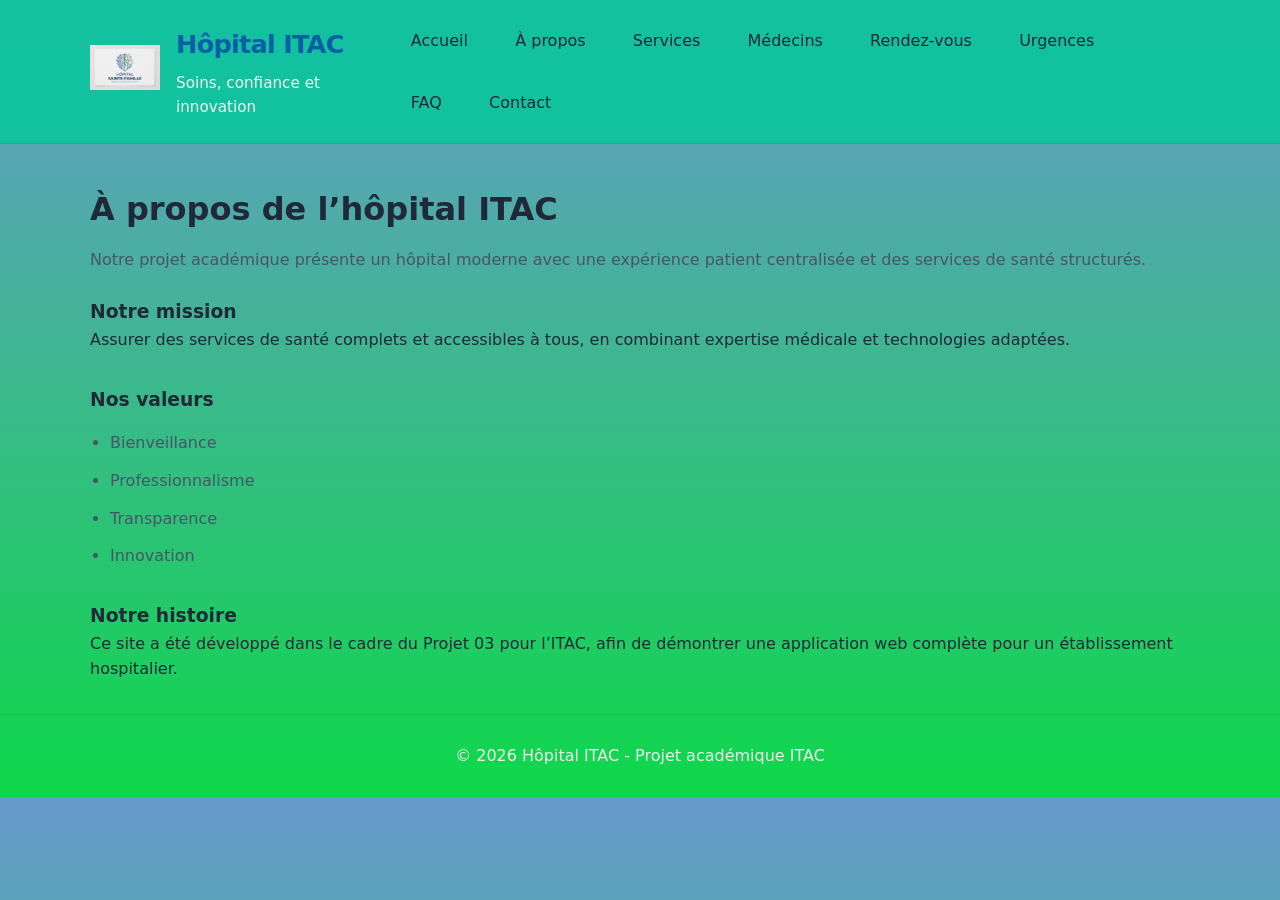
==== a-propos.html @ c01a9460 "Premier projet" ====
<!DOCTYPE html>
<html lang="fr">
<head>
  <meta charset="UTF-8">
  <meta name="viewport" content="width=device-width, initial-scale=1.0">
  <title>Hôpital ITAC - À propos</title>
  <link rel="stylesheet" href="css/style.css">
</head>
<body>
  <header class="site-header">
    <div class="container header-inner">
      <div class="logo">
        <a href="index.html"><img src="images/logo.png" alt="Logo de l'hôpital ITAC"></a>
      </div>
      <div class="brand">
        <h1>Hôpital ITAC</h1>
        <p>Soins, confiance et innovation</p>
      </div>
      <nav class="main-nav">
        <a href="index.html">Accueil</a>
        <a href="a-propos.html">À propos</a>
        <a href="services.html">Services</a>
        <a href="medecins.html">Médecins</a>
        <a href="rendez-vous.html">Rendez-vous</a>
        <a href="urgences.html">Urgences</a>
        <a href="faq.html">FAQ</a>
        <a href="contact.html">Contact</a>
      </nav>
    </div>
  </header>

  <main class="container">
    <section class="page-title">
      <h2>À propos de l’hôpital ITAC</h2>
      <p>Notre projet académique présente un hôpital moderne avec une expérience patient centralisée et des services de santé structurés.</p>
    </section>

    <section class="content-section">
      <h3>Notre mission</h3>
      <p>Assurer des services de santé complets et accessibles à tous, en combinant expertise médicale et technologies adaptées.</p>
    </section>

    <section class="content-section">
      <h3>Nos valeurs</h3>
      <ul>
        <li>Bienveillance</li>
        <li>Professionnalisme</li>
        <li>Transparence</li>
        <li>Innovation</li>
      </ul>
    </section>

    <section class="content-section">
      <h3>Notre histoire</h3>
      <p>Ce site a été développé dans le cadre du Projet 03 pour l’ITAC, afin de démontrer une application web complète pour un établissement hospitalier.</p>
    </section>
  </main>

  <footer class="site-footer">
    <div class="container">
      <p>© 2026 Hôpital ITAC - Projet académique ITAC</p>
    </div>
  </footer>
</body>
</html>
---- css/style.css ----
:root {
  --bleu: #0a5ea8;
  --bleu-clair: #13aa5e;
  --blanc: #ffffff;
  --gris: #eef6f9;
  --surface: rgba(255, 255, 255, 0.88);
  --text: #1f2937;
  --muted: #f5f1f1fb;
}

* {
  box-sizing: border-box;
  margin: 0;
  padding: 0;
}

body {
  font-family: Inter, system-ui, -apple-system, BlinkMacSystemFont, "Segoe UI", sans-serif;
  margin: 0;
  background: linear-gradient(180deg, #679acc 0%, #0ed84a 100%);
  color: var(--text);
  line-height: 1.6;
  min-heij  ght: 100vh;
  display:   flex;
  flex-direction: column;
}

.logo img {              
  width: 70px;
  height: auto;
}

main {
  flex: 1;
}

a {
  color: var(--bleu);
  text-decoration: none;
}

.container {
  width: min(1100px, calc(100% - 2rem));
  margin: 0 auto;
}

.site-header {
  background: rgba(12, 197, 157, 0.92);
  backdrop-filter: blur(12px);
  border-bottom: 1px solid rgba(15, 23, 42, 0.08);
  position: sticky;
  top: 0;
  z-index: 100;
}

.header-inner {
  display: flex;
  justify-content: flex-start;
  align-items: center;
  gap: 1rem;
  padding: 1rem 0;
}

.logo {
  flex-shrink: 0;
}

.main-nav {
  display: flex;
  flex-wrap: wrap;
  gap: 0.75rem;
  align-items: center;
  margin-left: auto;
}

.brand h1 {
  margin: 0;
  font-size: 1.6rem;
  color: var(--bleu);
  letter-spacing: -0.03em;
}

.brand p {
  margin: 0.35rem 0 0;
  color: var(--muted);
  font-size: 0.95rem;
}

.lang-select { margin-left: 1rem; }
.lang-select select { padding: 0.4rem 0.5rem; border-radius: 0.5rem; border: 1px solid rgba(15,23,42,0.08); }
.sr-only { position: absolute; width: 1px; height: 1px; padding: 0; margin: -1px; overflow: hidden; clip: rect(0,0,0,0); white-space: nowrap; border: 0; }

.main-nav a {
  padding: 0.75rem 1.1rem;
  border-radius: 999px;
  color: var(--text);
  transition: background 0.25s ease, transform 0.25s ease, color 0.25s ease;
}

.main-nav a:hover,
.main-nav a:focus-visible {
  background: rgba(10, 94, 168, 0.12);
  color: var(--bleu);
  transform: translateY(-1px);
}

/* Homepage background image (uses local image in images/accueil1.jpg) */
.home-page {
  background: linear-gradient(rgba(0,0,0,0.28), rgba(0,0,0,0.18)), url("../images/accueil1.jpg") center top/cover;
  background-repeat: no-repeat;
  background-attachment: scroll;
  background-color: transparent;
}

.hero {
  position: relative;
  padding: 5rem 2rem 4rem;
  text-align: center;
  color: var(--blanc);
  min-height: 60vh;
  display: grid;
  place-items: center;
}

.hero::before {
  content: "";
  position: absolute;
  inset: 0;
  background: linear-gradient(180deg, rgba(10, 94, 168, 0.16), rgba(10, 94, 168, 0.08));
  pointer-events: none;
}

.hero h2 {
  position: relative;
  margin-bottom: 1rem;
  font-size: clamp(2.25rem, 4vw, 3.5rem);
  letter-spacing: -0.04em;
  text-shadow: 0 12px 30px rgba(15, 23, 42, 0.18);
}

.hero p {
  max-width: 720px;
  margin: 0 auto 2rem;
  color: rgba(255, 255, 255, 0.94);
  position: relative;
  font-size: 1rem;
  text-shadow: 0 8px 24px rgba(15, 23, 42, 0.14);
}

.hero-actions {
  display: flex;
  flex-wrap: wrap;
  justify-content: center;
  gap: 1rem;
}

.btn,
.btn-secondary {
  display: inline-flex;
  align-items: center;
  justify-content: center;
  padding: 0.95rem 1.5rem;
  border-radius: 0.75rem;
  font-weight: 600;
  border: none;
  cursor: pointer;
}

.btn {
  background: var(--bleu);
  color: var(--blanc);
  transition: background 0.25s ease, color 0.25s ease, transform 0.25s ease;
}

.btn:hover,
.btn:focus-visible {
  background: #c51198;
  transform: translateY(-2px);
}

.btn-secondary {
  background: rgba(255, 255, 255, 0.9);
  color: var(--bleu);
  border: 1px solid rgba(10, 94, 168, 0.18);
  box-shadow: 0 12px 24px rgba(15, 23, 42, 0.08);
  transition: background 0.25s ease, color 0.25s ease, transform 0.25s ease, box-shadow 0.25s ease;
}

.btn-secondary:hover,
.btn-secondary:focus-visible {
  background: var(--blanc);
  color: #0b4d87;
  transform: translateY(-2px);
  box-shadow: 0 16px 30px rgba(15, 23, 42, 0.14);
}

.info-grid,
.contact-grid,
.doctor-grid {
  display: grid;
  gap: 1.5rem;
  margin: 6rem 0 3rem;
}

.info-grid,
.contact-grid {
  grid-template-columns: repeat(auto-fit, minmax(240px, 1fr));
}

.contact-grid {
  align-items: stretch;
}

.info-grid article,
.doctor-grid article,
.emergency-card,
.contact-grid div {
  background: var(--surface);
  padding: 1.8rem;
  border-radius: 1.25rem;
  border: 1px solid rgba(255, 255, 255, 0.55);
  box-shadow: 0 20px 40px rgba(15, 23, 42, 0.12);
  transition: background 0.25s ease, transform 0.25s ease, box-shadow 0.25s ease, border-color 0.25s ease;
}

.info-grid article:hover,
.doctor-grid article:hover,
.emergency-card:hover,
.contact-grid div:hover {
  background: rgba(10, 94, 168, 0.08);
  transform: translateY(-4px);
  box-shadow: 0 18px 50px rgba(15, 23, 42, 0.18);
  border-color: rgba(10, 94, 168, 0.25);
}

.info-grid article h3,
.doctor-grid article h3,
.emergency-card h3 {
  margin-top: 0;
  color: var(--bleu);
}

.contact-grid div h3 {
  margin-top: 0;
  color: var(--bleu);
  display: flex;
  align-items: center;
  gap: 0.5rem;
}

.contact-grid div h3 i {
  font-size: 1.4rem;
  color: var(--bleu);
}

.page-title {
  margin: 2.5rem 0 1.5rem;
}

.page-title h2 {
  margin: 0 0 0.75rem;
  font-size: 2rem;
}

.page-title p {
  margin: 0;
  color: #475569;
}

.content-section {
  margin-bottom: 2rem;
}

.contact-layout {
  display: grid;
  gap: 2rem;
}

.contact-main {
  display: grid;
  gap: 2rem;
}

.sidebar {
  position: relative;
}

.sidebar .faq-section {
  margin-top: 0;
}

.content-section ul,
.content-section ol {
  margin: 1rem 0 0 1.25rem;
  color: #475569;
}

.faq-section {
  display: grid;
  gap: 1rem;
}

.faq-item {
  background: var(--surface);
  padding: 1rem 1.25rem;
  border-radius: 1rem;
  border: 1px solid rgba(15, 23, 42, 0.08);
  box-shadow: 0 16px 30px rgba(15, 23, 42, 0.08);
}

.faq-item summary {
  list-style: none;
  cursor: pointer;
  font-weight: 700;
  color: var(--bleu);
  font-size: 1rem;
  display: flex;
  justify-content: space-between;
  align-items: center;
  padding: 0.5rem 0;
}

.faq-item summary::-webkit-details-marker {
  display: none;
}

.faq-item summary::after {
  content: "+";
  font-size: 1.15rem;
  transition: transform 0.25s ease;
}

.faq-item[open] summary::after {
  content: "–";
}

.faq-item p {
  margin: 0.75rem 0 0;
  color: #475569;
  line-height: 1.7;
}

.content-section li {
  margin-bottom: 0.75rem;
}

table {
  width: 100%;
  border-collapse: collapse;
  background: var(--blanc);
  border-radius: 1rem;
  overflow: hidden;
  box-shadow: 0 10px 30px rgba(15, 23, 42, 0.06);
}

thead {
  background: var(--bleu);
  color: var(--blanc);
}

th,
td {
  padding: 1rem 1.25rem;
  text-align: left;
}

tbody tr:nth-child(even) {
  background: rgba(10, 94, 168, 0.06);
}

form.booking-form {
  background: var(--blanc);
  padding: 2rem;
  border-radius: 1rem;
  box-shadow: 0 10px 30px rgba(15, 23, 42, 0.06);
  max-width: 600px;
  margin: 0 auto 3rem;
}

.form-group {
  display: grid;
  gap: 0.75rem;
  margin-bottom: 1.25rem;
}

label {
  font-weight: 600;
  color: #1f2937;
}

input,
select {
  width: 100%;
  padding: 0.95rem 1rem;
  border: 1px solid #d1d5db;
  border-radius: 0.75rem;
  background: #ffffff;
  font: inherit;
}

input:focus,
select:focus {
  outline: 2px solid rgba(10, 94, 168, 0.2);
  border-color: var(--bleu);
}

.form-actions {
  text-align: right;
}

.emergency-section {
  display: grid;
  gap: 1.5rem;
  margin: 2rem 0 3rem;
}

/* Emergency banner */
.emergency-bar {
  background: linear-gradient(90deg, #b91c1c, #ef4444);
  color: #fff;
  padding: 0.5rem 0;
}
.emergency-bar .container {
  display: flex;
  gap: 1rem;
  align-items: center;
  justify-content: flex-start;
}
.emergency-bar strong { font-weight: 800; margin-right: 0.5rem; }
.emergency-phone { color: #fff; font-weight: 700; margin-right: 1rem; }
.emergency-note { opacity: 0.95; font-size: 0.95rem; }

/* Hero adjustments for a professional look */
.hero {
  padding: 4rem 2rem;
  min-height: 48vh;
  display: block;
}
.hero-inner {
  display: grid;
  grid-template-columns: 1fr 320px;
  gap: 2rem;
  align-items: center;
}
.hero-copy { text-align: left; color: var(--blanc); }
.hero-copy h2 { color: var(--blanc); }
.hero-contact { }
.contact-card {
  background: rgba(255,255,255,0.95);
  color: var(--text);
  padding: 1rem;
  border-radius: 0.75rem;
  box-shadow: 0 12px 30px rgba(15,23,42,0.08);
  text-align: left;
}
.contact-card h4 { margin: 0 0 0.5rem; color: var(--bleu); }
.contact-card .phone a { color: var(--bleu); font-weight: 700; }
.btn.btn-outline { background: transparent; border: 1px solid rgba(10,94,168,0.12); color: var(--blanc); }

/* Services preview */
.services-preview { margin: 3.5rem 0; }
.services-preview h3 { margin-bottom: 1rem; color: var(--bleu); }
.service-grid { display: grid; grid-template-columns: repeat(auto-fit, minmax(220px, 1fr)); gap: 1rem; }
.service-card { background: var(--surface); padding: 1.25rem; border-radius: 0.9rem; border: 1px solid rgba(255,255,255,0.6); }
.service-card h4 { margin: 0 0 0.5rem; color: var(--bleu); }
.services-cta { margin-top: 1rem; }

/* Doctor preview */
.doctor-preview { margin: 3.5rem 0; }
.doctor-preview h3 { color: var(--bleu); margin-bottom: 1rem; }
.doctor-grid { display: grid; grid-template-columns: repeat(auto-fit, minmax(200px, 1fr)); gap: 1rem; }
.doctor-grid article { text-align: center; padding: 1rem; }
.doctor-photo { width: 96px; height: 96px; object-fit: cover; border-radius: 999px; margin: 0 auto 0.75rem; }

/* Gallery */
.gallery h3 { color: var(--bleu); margin-bottom: 0.25rem; }
.gallery .muted { color: var(--muted); margin-bottom: 1rem; }
.gallery-grid { display: grid; gap: 0.75rem; grid-template-columns: repeat(auto-fit, minmax(180px, 1fr)); }
.gallery-grid figure { margin: 0; overflow: hidden; border-radius: 0.75rem; background: var(--surface); padding: 0.25rem; }
.gallery-grid img { width: 100%; height: 160px; object-fit: cover; display: block; transition: transform 0.25s ease; cursor: pointer; }
.gallery-grid figure:hover img { transform: scale(1.03); }
.gallery-grid figcaption { padding: 0.5rem; font-size: 0.95rem; color: #0f172a; }

/* Lightbox modal */
.lightbox { position: fixed; inset: 0; display: none; align-items: center; justify-content: center; background: rgba(2,6,23,0.7); z-index: 1000; }
.lightbox.open { display: flex; }
.lightbox .lb-content { max-width: calc(100% - 4rem); max-height: calc(100% - 4rem); position: relative; }
.lightbox img.lb-image { width: 100%; height: auto; display: block; border-radius: 0.5rem; }
.lb-close, .lb-prev, .lb-next { position: absolute; background: rgba(0,0,0,0.6); color: #fff; border: none; width: 44px; height: 44px; border-radius: 50%; display: flex; align-items: center; justify-content: center; cursor: pointer; }
.lb-close { top: -22px; right: -22px; }
.lb-prev { left: -60px; top: 50%; transform: translateY(-50%); }
.lb-next { right: -60px; top: 50%; transform: translateY(-50%); }
.lb-caption { margin-top: 0.5rem; color: #fff; text-align: center; }

@media (max-width: 720px) {
  .gallery-grid img { height: 140px; }
  .lb-prev { left: 8px; }
  .lb-next { right: 8px; }
  .lb-close { top: 8px; right: 8px; }
}


.site-footer {
  background: transparent;
  border-top: 1px solid rgba(15, 23, 42, 0.08);
  padding: 1.75rem 0;
  text-align: center;
  color: var(--muted);
}

@media (min-width: 768px) {
  .info-grid {
    grid-template-columns: repeat(3, minmax(0, 1fr));
  }

  .contact-grid,
  .doctor-grid {
    grid-template-columns: repeat(2, minmax(0, 1fr));
  }

  .contact-layout {
    grid-template-columns: 1.5fr 1fr;
    align-items: start;
  }

  .sidebar {
    position: sticky;
    top: 1.5rem;
  }

  .hero-actions {
    justify-content: flex-start;
  }
}

@media (max-width: 720px) {
  .header-inner {
    flex-direction: column;
    align-items: flex-start;
  }

  .main-nav {
    width: 100%;
    justify-content: center;
    flex-wrap: wrap;
  }

  .main-nav a {
    flex: 0 1 auto;
    text-align: center;
    font-size: 0.9rem;
    padding: 0.6rem 0.8rem;
  }

  .page-title {
    text-align: center;
  }
}

/* Responsive tweaks */
@media (max-width: 900px) {
  .container { width: calc(100% - 2rem); }
  .hero-inner { grid-template-columns: 1fr; }
  .hero { padding: 3rem 1rem; }
  .hero-copy { text-align: left; }
  .hero-contact { order: 2; }
  .contact-card { margin-top: 1rem; }
  .header-inner { padding: 0.75rem 0; }
}

@media (max-width: 520px) {
  .main-nav { overflow-x: auto; -webkit-overflow-scrolling: touch; gap: 0.5rem; }
  .main-nav a { white-space: nowrap; padding: 0.5rem 0.75rem; font-size: 0.95rem; }
  .brand h1 { font-size: 1.25rem; }
  .brand p { display: none; }
  .hero h2 { font-size: 1.6rem; }
  .hero p { font-size: 0.95rem; }
  .contact-card { padding: 0.85rem; }
  .service-grid { grid-template-columns: 1fr; }
  .doctor-grid { grid-template-columns: 1fr 1fr; }
  .doctor-photo { width: 80px; height: 80px; }
}

@media (max-width: 360px) {
  .doctor-grid { grid-template-columns: 1fr; }
  .hero-inner { gap: 1rem; }
  .hero { padding: 2rem 0.75rem; }
}

/* Contact map styles */
.contact-map-section { margin: 2rem 0 3rem; }
#map { width: 100%; height: 360px; border-radius: 0.75rem; border: 1px solid rgba(15,23,42,0.06); overflow: hidden; }
.contact-map-section .muted { margin-top: 0.5rem; }

/* Booking section background (uses same image as homepage) */
.booking-hero {
  background: linear-gradient(rgba(0,0,0,0.34), rgba(0,0,0,0.22)), url("../images/accueil1.jpg") center/cover no-repeat;
  padding: 3rem 1.25rem;
  border-radius: 0.75rem;
  margin: 1.5rem 0;
  color: #fff;
}
.booking-hero .booking-form { background: rgba(255,255,255,0.98); }
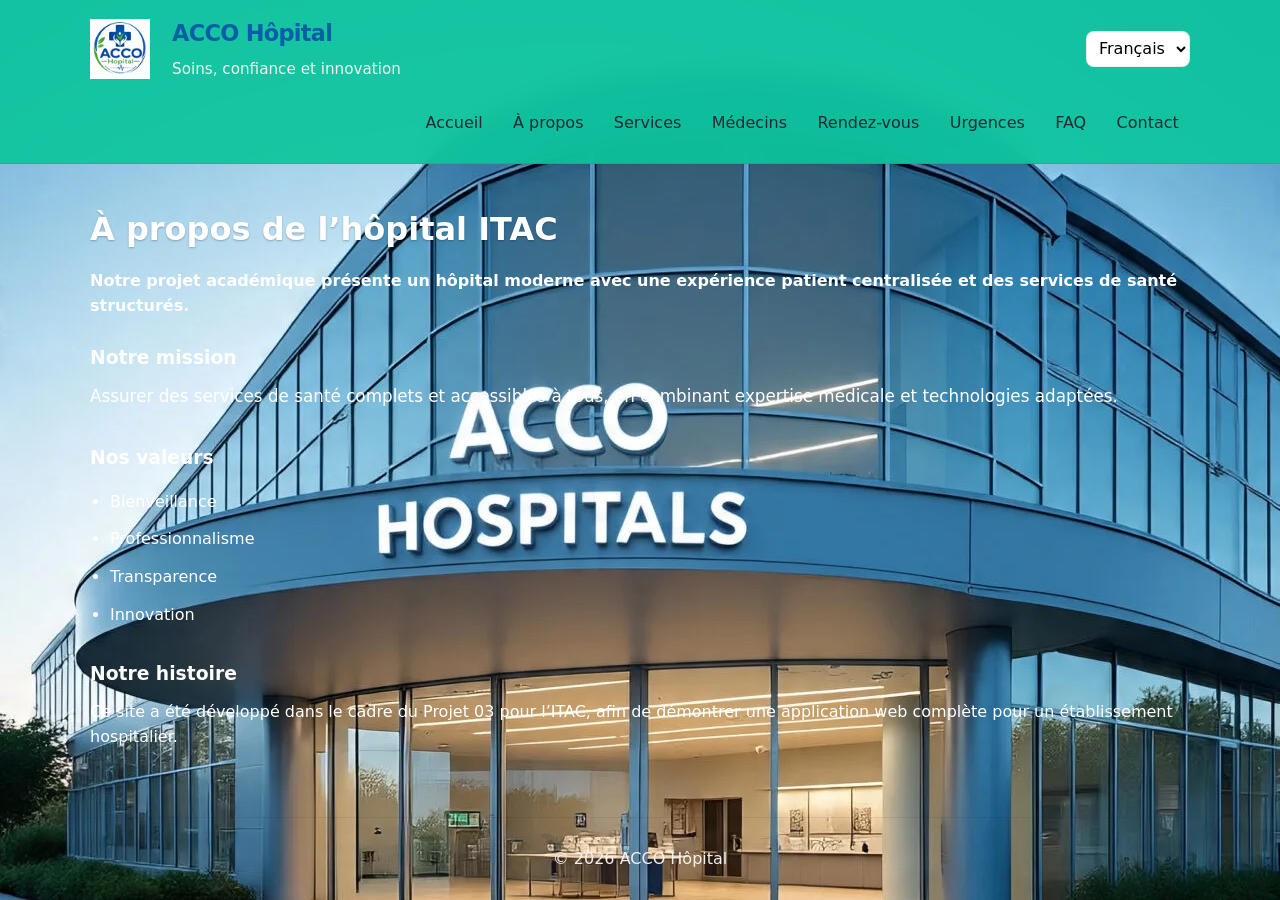
==== commit 275e2164: "first commit" ====
--- a/a-propos.html
+++ b/a-propos.html
@@ -3,19 +3,37 @@
 <head>
   <meta charset="UTF-8">
   <meta name="viewport" content="width=device-width, initial-scale=1.0">
-  <title>Hôpital ITAC - À propos</title>
+  <title>ACCO Hôpital - À propos</title>
   <link rel="stylesheet" href="css/style.css">
 </head>
 <body>
   <header class="site-header">
     <div class="container header-inner">
-      <div class="logo">
-        <a href="index.html"><img src="images/logo.png" alt="Logo de l'hôpital ITAC"></a>
+      <div class="header-branding">
+        <div class="logo">
+          <a href="index.html"><img src="images/logo.png" alt="Logo de l'hôpital ITAC"></a>
+        </div>
+        <div class="brand">
+          <h1>ACCO Hôpital</h1>
+          <p>Soins, confiance et innovation</p>
+        </div>
       </div>
-      <div class="brand">
-        <h1>Hôpital ITAC</h1>
-        <p>Soins, confiance et innovation</p>
+
+      <div class="header-actions">
+        <div class="lang-select">
+          <label for="lang" class="sr-only">Langue</label>
+          <select id="lang" aria-label="Choisir la langue">
+            <option value="fr">Français</option>
+            <option value="en">English</option>
+          </select>
+        </div>
+        <button class="menu-toggle" type="button" aria-label="Ouvrir le menu" aria-expanded="false">
+          <span></span>
+          <span></span>
+          <span></span>
+        </button>
       </div>
+
       <nav class="main-nav">
         <a href="index.html">Accueil</a>
         <a href="a-propos.html">À propos</a>
@@ -29,7 +47,7 @@
     </div>
   </header>
 
-  <main class="container">
+  <main class="container about-page">
     <section class="page-title">
       <h2>À propos de l’hôpital ITAC</h2>
       <p>Notre projet académique présente un hôpital moderne avec une expérience patient centralisée et des services de santé structurés.</p>
@@ -37,7 +55,7 @@
 
     <section class="content-section">
       <h3>Notre mission</h3>
-      <p>Assurer des services de santé complets et accessibles à tous, en combinant expertise médicale et technologies adaptées.</p>
+      <p class="about-text-large">Assurer des services de santé complets et accessibles à tous, en combinant expertise médicale et technologies adaptées.</p>
     </section>
 
     <section class="content-section">
@@ -58,8 +76,9 @@
 
   <footer class="site-footer">
     <div class="container">
-      <p>© 2026 Hôpital ITAC - Projet académique ITAC</p>
+      <p>© 2026 ACCO Hôpital</p>
     </div>
   </footer>
+  <script src="js/mobile-nav.js"></script>
 </body>
 </html>
--- a/css/style.css
+++ b/css/style.css
@@ -20,14 +20,28 @@
   background: linear-gradient(180deg, #679acc 0%, #0ed84a 100%);
   color: var(--text);
   line-height: 1.6;
-  min-heij  ght: 100vh;
-  display:   flex;
+  min-height: 100vh;
+  display: flex;
   flex-direction: column;
+  background-image: url("../images/accueil1.jpg");
+  background-size: cover;
+  background-position: center;
+  background-repeat:no-repeat;
+  background-attachment:fixed;
+  text-rendering: optimizeLegibility;
+  -webkit-font-smoothing: antialiased;
+}
+
+img {
+  max-width: 100%;
+  height: auto;
+  display: block;
 }
 
 .logo img {              
-  width: 70px;
+  width: 60px;
   height: auto;
+  margin-right:10px;
 }
 
 main {
@@ -55,27 +69,60 @@
 
 .header-inner {
   display: flex;
-  justify-content: flex-start;
+  justify-content: space-between;
   align-items: center;
   gap: 1rem;
   padding: 1rem 0;
+  flex-wrap: wrap;
+}
+
+.header-branding {
+  display: flex;
+  align-items: center;
+  gap: 0.75rem;
+  min-width: 0;
+  flex: 1 1 auto;
+}
+
+.header-actions {
+  display: flex;
+  align-items: center;
+  gap: 0.75rem;
+  margin-left: auto;
 }
 
 .logo {
   flex-shrink: 0;
-}
+  display:flex;
+  align-items: center;
+  margin-left: 0;
+}
+
 
 .main-nav {
   display: flex;
-  flex-wrap: wrap;
-  gap: 0.75rem;
+  flex-wrap: nowrap;
+  gap: 0.5rem;
   align-items: center;
   margin-left: auto;
+  margin:0;
+  padding:0;
+  list-style:none;
+  flex: 1 1 auto;
+  justify-content: flex-end;
+}
+
+.menu-toggle {
+  display: none;
+}
+
+.brand{
+  margin-right: 0;
 }
 
 .brand h1 {
   margin: 0;
-  font-size: 1.6rem;
+  font-size: 1.4rem;
   color: var(--bleu);
   letter-spacing: -0.03em;
 }
@@ -86,12 +133,12 @@
   font-size: 0.95rem;
 }
 
-.lang-select { margin-left: 1rem; }
+.lang-select { margin-left: 0; }
 .lang-select select { padding: 0.4rem 0.5rem; border-radius: 0.5rem; border: 1px solid rgba(15,23,42,0.08); }
 .sr-only { position: absolute; width: 1px; height: 1px; padding: 0; margin: -1px; overflow: hidden; clip: rect(0,0,0,0); white-space: nowrap; border: 0; }
 
 .main-nav a {
-  padding: 0.75rem 1.1rem;
+  padding: 0.75rem 0.7rem;
   border-radius: 999px;
   color: var(--text);
   transition: background 0.25s ease, transform 0.25s ease, color 0.25s ease;
@@ -120,6 +167,8 @@
   min-height: 60vh;
   display: grid;
   place-items: center;
+  background: linear-gradient (rgba(0,0,0,0.5), rgba(0,0,0,0.5)), url("../images/accueil1.jpg") center top/cover;
+  color: white;
 }
 
 .hero::before {
@@ -200,11 +249,20 @@
   display: grid;
   gap: 1.5rem;
   margin: 6rem 0 3rem;
+  justify-items: center;
+  align-items: stretch;
 }
 
 .info-grid,
 .contact-grid {
   grid-template-columns: repeat(auto-fit, minmax(240px, 1fr));
+  width: 100%;
+  margin-left: auto;
+  margin-right: auto;
+}
+
+.info-grid {
+  justify-content: center;
 }
 
 .contact-grid {
@@ -221,6 +279,11 @@
   border: 1px solid rgba(255, 255, 255, 0.55);
   box-shadow: 0 20px 40px rgba(15, 23, 42, 0.12);
   transition: background 0.25s ease, transform 0.25s ease, box-shadow 0.25s ease, border-color 0.25s ease;
+  width: 100%;
+  max-width: 100%;
+  margin-left: auto;
+  margin-right: auto;
+  text-align: center;
 }
 
 .info-grid article:hover,
@@ -240,6 +303,21 @@
   color: var(--bleu);
 }
 
+.emergency-card ul,
+.emergency-card ol {
+  display: grid;
+  gap: 0.6rem;
+  padding-left: 1rem;
+  text-align: left;
+}
+
+.emergency-card li {
+  display: flex;
+  flex-wrap: wrap;
+  gap: 0.35rem;
+  align-items: baseline;
+}
+
 .contact-grid div h3 {
   margin-top: 0;
   color: var(--bleu);
@@ -260,15 +338,52 @@
 .page-title h2 {
   margin: 0 0 0.75rem;
   font-size: 2rem;
+  color: #0f172a;
+  text-shadow: 0 1px 2px rgba(255,255,255,0.45);
 }
 
 .page-title p {
   margin: 0;
-  color: #475569;
+  color: #0f172a;
+  font-weight: 600;
 }
 
 .content-section {
   margin-bottom: 2rem;
+}
+
+.content-section h3 {
+  color: #0b4d87;
+  margin-bottom: 0.6rem;
+}
+
+.content-section p,
+.content-section li,
+.content-section ul,
+.content-section ol {
+  color: #0f172a;
+  font-weight: 500;
+}
+
+.about-page .page-title h2,
+.about-page .page-title p,
+.about-page .content-section h3,
+.about-page .content-section p,
+.about-page .content-section li,
+.about-page .content-section ul,
+.about-page .content-section ol {
+  color: #fff;
+}
+
+.about-page .page-title h2 {
+  text-shadow: 0 1px 2px rgba(0, 0, 0, 0.25);
+}
+
+.about-text-large {
+  font-size: 1.05rem;
+  line-height: 1.7;
+  color: #000;
+  font-weight: 700;
 }
 
 .contact-layout {
@@ -292,8 +407,10 @@
 .content-section ul,
 .content-section ol {
   margin: 1rem 0 0 1.25rem;
-  color: #475569;
-}
+  color: #0f172a;
+  font-weight: 500;
+}
+
 
 .faq-section {
   display: grid;
@@ -336,8 +453,9 @@
 
 .faq-item p {
   margin: 0.75rem 0 0;
-  color: #475569;
+  color: #0f172a;
   line-height: 1.7;
+  font-weight: 500;
 }
 
 .content-section li {
@@ -369,7 +487,8 @@
 }
 
 form.booking-form {
-  background: var(--blanc);
+  background: rgba(255, 255, 255, 0.78);
+  backdrop-filter: blur(8px);
   padding: 2rem;
   border-radius: 1rem;
   box-shadow: 0 10px 30px rgba(15, 23, 42, 0.06);
@@ -412,11 +531,13 @@
   display: grid;
   gap: 1.5rem;
   margin: 2rem 0 3rem;
+  grid-template-columns: repeat(auto-fit, minmax(320px, 1fr));
+  align-items: start;
 }
 
 /* Emergency banner */
 .emergency-bar {
-  background: linear-gradient(90deg, #b91c1c, #ef4444);
+  background: linear-gradient(90deg, #0e75b9, #0fb1e2);
   color: #fff;
   padding: 0.5rem 0;
 }
@@ -425,6 +546,7 @@
   gap: 1rem;
   align-items: center;
   justify-content: flex-start;
+  flex-wrap: wrap;
 }
 .emergency-bar strong { font-weight: 800; margin-right: 0.5rem; }
 .emergency-phone { color: #fff; font-weight: 700; margin-right: 1rem; }
@@ -444,9 +566,8 @@
 }
 .hero-copy { text-align: left; color: var(--blanc); }
 .hero-copy h2 { color: var(--blanc); }
-.hero-contact { }
 .contact-card {
-  background: rgba(255,255,255,0.95);
+  background: rgba(185, 200, 219, 0.95);
   color: var(--text);
   padding: 1rem;
   border-radius: 0.75rem;
@@ -458,24 +579,26 @@
 .btn.btn-outline { background: transparent; border: 1px solid rgba(10,94,168,0.12); color: var(--blanc); }
 
 /* Services preview */
-.services-preview { margin: 3.5rem 0; }
+.services-preview { margin: 3.5rem 0; text-align: center; display: flex; flex-direction: column; align-items: center; }
 .services-preview h3 { margin-bottom: 1rem; color: var(--bleu); }
-.service-grid { display: grid; grid-template-columns: repeat(auto-fit, minmax(220px, 1fr)); gap: 1rem; }
-.service-card { background: var(--surface); padding: 1.25rem; border-radius: 0.9rem; border: 1px solid rgba(255,255,255,0.6); }
+.service-grid { display: flex; flex-wrap: wrap; justify-content: center; align-items: stretch; gap: 1rem; width: 100%; }
+.service-card { background: var(--surface); padding: 1.25rem; border-radius: 0.9rem; border: 1px solid rgba(255,255,255,0.6); width: min(100%, 320px); max-width: 320px; text-align: center; margin: 0; flex: 0 1 320px; }
 .service-card h4 { margin: 0 0 0.5rem; color: var(--bleu); }
 .services-cta { margin-top: 1rem; }
 
 /* Doctor preview */
-.doctor-preview { margin: 3.5rem 0; }
+.doctor-preview { margin: 3.5rem 0; text-align: center; }
 .doctor-preview h3 { color: var(--bleu); margin-bottom: 1rem; }
-.doctor-grid { display: grid; grid-template-columns: repeat(auto-fit, minmax(200px, 1fr)); gap: 1rem; }
-.doctor-grid article { text-align: center; padding: 1rem; }
+.doctor-grid { display: grid; grid-template-columns: repeat(auto-fit, minmax(200px, 1fr)); gap: 1rem; justify-items: center; align-items: stretch; }
+.doctor-grid article { text-align: center; padding: 1rem; width: 100%; max-width: 280px; margin: 0 auto; }
 .doctor-photo { width: 96px; height: 96px; object-fit: cover; border-radius: 999px; margin: 0 auto 0.75rem; }
 
 /* Gallery */
+.gallery { text-align: center; }
 .gallery h3 { color: var(--bleu); margin-bottom: 0.25rem; }
-.gallery .muted { color: var(--muted); margin-bottom: 1rem; }
-.gallery-grid { display: grid; gap: 0.75rem; grid-template-columns: repeat(auto-fit, minmax(180px, 1fr)); }
+.gallery .muted { color: #0f172a; font-weight: 600; margin-bottom: 1rem; }
+.gallery-grid { display: grid; gap: 0.75rem; grid-template-columns: repeat(auto-fit, minmax(180px, 1fr)); justify-items: center; }
+.gallery-grid figure { width: 100%; max-width: 220px; margin: 0 auto; }
 .gallery-grid figure { margin: 0; overflow: hidden; border-radius: 0.75rem; background: var(--surface); padding: 0.25rem; }
 .gallery-grid img { width: 100%; height: 160px; object-fit: cover; display: block; transition: transform 0.25s ease; cursor: pointer; }
 .gallery-grid figure:hover img { transform: scale(1.03); }
@@ -497,6 +620,87 @@
   .lb-prev { left: 8px; }
   .lb-next { right: 8px; }
   .lb-close { top: 8px; right: 8px; }
+  body { background-attachment: scroll; }
+  .header-inner {
+    flex-direction: row;
+    align-items: center;
+    justify-content: space-between;
+    gap: 0.75rem;
+    position: relative;
+  }
+  .header-branding {
+    flex: 1 1 auto;
+  }
+  .header-actions {
+    margin-left: 0;
+  }
+  .menu-toggle {
+    display: none;
+  }
+  .main-nav {
+    display: flex;
+    width: 100%;
+    flex-direction: row;
+    flex-wrap: wrap;
+    align-items: center;
+    justify-content: flex-start;
+    position: static;
+    background: transparent;
+    padding: 0;
+    border-radius: 0;
+    box-shadow: none;
+    z-index: auto;
+  }
+  .main-nav a {
+    width: auto;
+    text-align: left;
+    font-size: 0.95rem;
+    padding: 0.7rem 0.8rem;
+  }
+  .emergency-bar .container {
+    flex-direction: column;
+    align-items: flex-start;
+  }
+  .page-title {
+    text-align: center;
+    margin: 1.5rem 0 1rem;
+  }
+  .page-title h2 {
+    font-size: 1.6rem;
+  }
+  .content-section {
+    margin-bottom: 1.25rem;
+  }
+  .hero {
+    padding: 2.5rem 1rem;
+  }
+  .hero-inner {
+    gap: 1.25rem;
+  }
+  .hero-copy {
+    text-align: left;
+  }
+  .hero-actions {
+    flex-direction: column;
+    align-items: stretch;
+  }
+  .hero-actions .btn,
+  .hero-actions .btn-secondary {
+    width: 100%;
+  }
+  .contact-card,
+  .service-card,
+  .doctor-grid article,
+  .faq-item,
+  .info-grid article,
+  .contact-grid div {
+    padding: 1rem;
+  }
+  table {
+    display: block;
+    max-width: 100%;
+    overflow-x: auto;
+  }
 }
 
 
@@ -569,16 +773,17 @@
 }
 
 @media (max-width: 520px) {
-  .main-nav { overflow-x: auto; -webkit-overflow-scrolling: touch; gap: 0.5rem; }
-  .main-nav a { white-space: nowrap; padding: 0.5rem 0.75rem; font-size: 0.95rem; }
-  .brand h1 { font-size: 1.25rem; }
+  .brand h1 { font-size: 1.2rem; }
   .brand p { display: none; }
-  .hero h2 { font-size: 1.6rem; }
+  .hero h2 { font-size: 1.6rem; line-height: 1.2; }
   .hero p { font-size: 0.95rem; }
   .contact-card { padding: 0.85rem; }
   .service-grid { grid-template-columns: 1fr; }
-  .doctor-grid { grid-template-columns: 1fr 1fr; }
+  .doctor-grid { grid-template-columns: 1fr; }
   .doctor-photo { width: 80px; height: 80px; }
+  .container { width: min(100% - 1rem, 1100px); }
+  .page-title h2 { font-size: 1.4rem; }
+  .content-section h3 { font-size: 1.1rem; }
 }
 
 @media (max-width: 360px) {
@@ -590,17 +795,61 @@
 /* Contact map styles */
 .contact-map-section { margin: 2rem 0 3rem; }
 #map { width: 100%; height: 360px; border-radius: 0.75rem; border: 1px solid rgba(15,23,42,0.06); overflow: hidden; }
+.map-image {
+  width: 100%;
+  max-width: 760px;
+  height: auto;
+  border-radius: 1rem;
+  margin: 1rem auto 0;
+  display: block;
+  box-shadow: 0 10px 24px rgba(15, 23, 42, 0.12);
+}
 .contact-map-section .muted { margin-top: 0.5rem; }
+.contact-hours {
+  background: rgba(255, 255, 255, 0.12);
+  padding: 1.25rem;
+  border-radius: 1rem;
+  border: 1px solid rgba(255, 255, 255, 0.2);
+  color: #fff;
+}
+.contact-hours h3,
+.contact-hours p {
+  color: #fff;
+}
 
 /* Booking section background (uses same image as homepage) */
 .booking-hero {
-  background: linear-gradient(rgba(0,0,0,0.34), rgba(0,0,0,0.22)), url("../images/accueil1.jpg") center/cover no-repeat;
-  padding: 3rem 1.25rem;
-  border-radius: 0.75rem;
+  background: transparent;
+  padding: 0;
+  border-radius: 0;
   margin: 1.5rem 0;
-  color: #fff;
+  color: inherit;
 }
 .booking-hero .booking-form { background: rgba(255,255,255,0.98); }
 
-
-
+.medecin-card{
+  display:flex;
+  align-items:center;
+  gap:20px;
+  background:#fff;
+  padding:20px;
+  border-radius:15px;
+  box-shadow:0 4px 10px rgba(0,0,0,0.1);
+  justify-content: center;
+  text-align: center;
+}
+
+.doctor-grid article img {
+  width: 100px;
+  height: 100px;
+  border-radius:50%;
+  object-fit: cover;
+  display: block;
+  margin: 0 auto 15px;
+}
+
+.lang-select{
+  margin-left: 0;
+}
+
+
